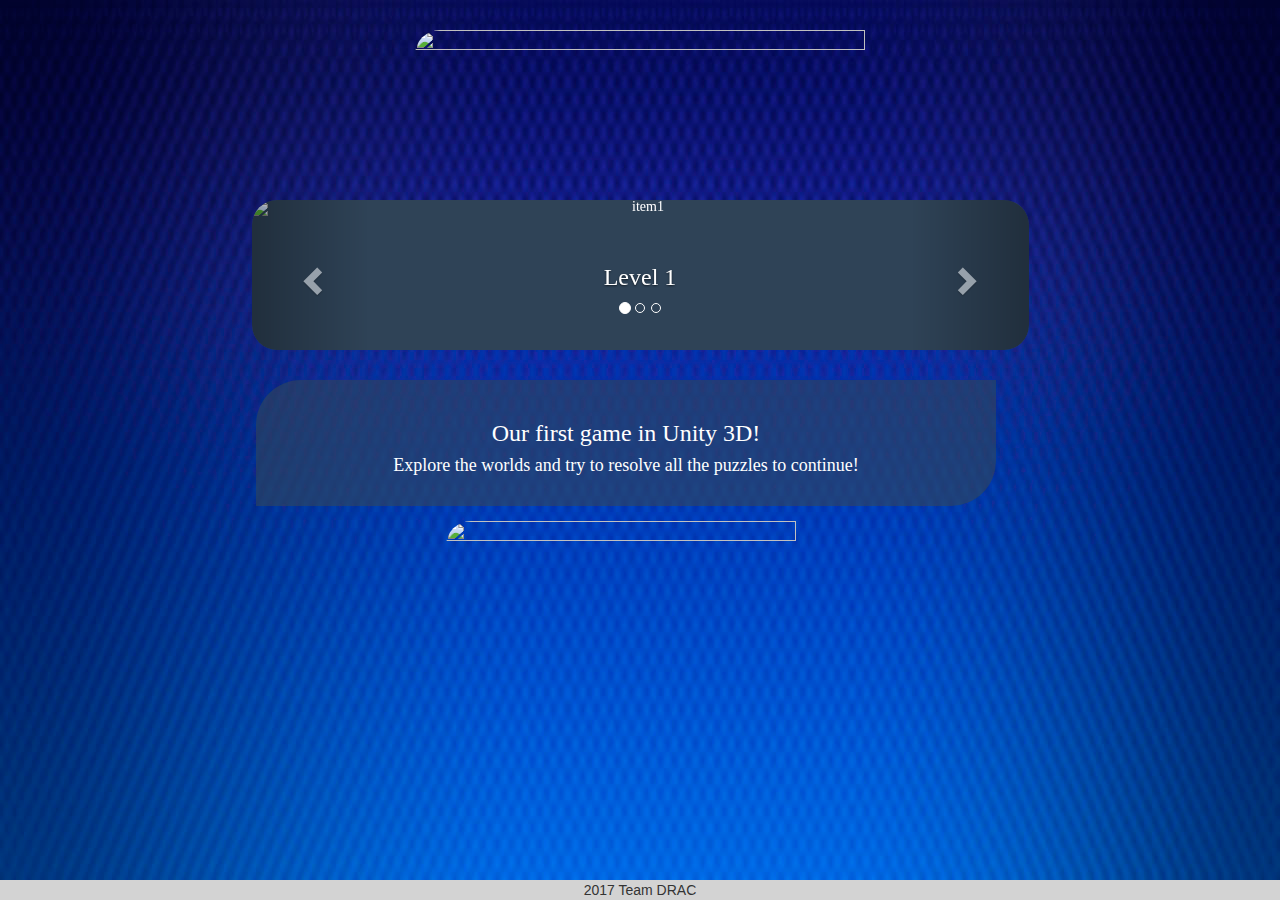
==== htmls/aregularday.html @ ffb23795 "Add files via upload" ====
<!DOCTYPE html>
<html lang="en">
<head>  
	<meta name="author" content="Carolina Damián Fernández">
    	<meta name="description" content="A Regular Day"> 
	<link rel = "icon" href = "../src/queso.png">
	
    	<meta charset="utf-8">
   	 <meta http-equiv="X-UA-Compatible" content="IE=edge">
   	 <meta name="viewport" content="width=device-width, initial-scale=1">
  	 <title>Ratizide</title>
  	 <!-- Añadimos librerías JQuery, Bootstrap y archivo CSS --> 
	<link rel="stylesheet" href="https://maxcdn.bootstrapcdn.com/bootstrap/3.3.7/css/bootstrap.min.css">
	<link rel="stylesheet" href="../css/style.css" >
	<script src="https://ajax.googleapis.com/ajax/libs/jquery/1.12.4/jquery.min.js"></script>
	<script src="https://maxcdn.bootstrapcdn.com/bootstrap/3.3.7/js/bootstrap.min.js"></script>
		
</head>
 <body>
  	<div class="container ">
		<div class="container-ratonera">
			 <!-- Título del juego --> 
			<img class="img-responsive center-block " src="../src/tituloJuegoDay.png" height ="150" width="450"> </img>
			
				
		<!-- =================      CAROUSEL     ==================== -->
		<!-- El carousel muestra imágenes del juego. Puede pasar de imagen automáticamente o navegar por ellas con las flechas laterales. --> 
		<div class="fila-carousel center-block col-lg-12 ">
			<div id="myCarousel" class="carousel slide" data-ride="carousel">
			  <ol class="carousel-indicators">
				<li data-target="#myCarousel" data-slide-to="0" class="active"></li>
				<li data-target="#myCarousel" data-slide-to="1"></li>
				<li data-target="#myCarousel" data-slide-to="2"></li>
			  </ol>

			  <div class="carousel-inner">
				<div class="item active">
					<img alt="item1" src="../src/oficina.png" />
					<div class="carousel-caption">
						<h3>Level 1</h3>
					</div>
				</div>

				<div class="item">
					<img alt="item2" src="../src/isla.png" />
					<div class="carousel-caption">
						<h3>Level 2</h3>
					</div>
				</div>

				<div class="item">
					<img alt="item3" src="../src/desierto.png" />
					<div class="carousel-caption">
						<h3>Level 3</h3>
					</div>
				</div>
			  </div>
				
			   <!--Flechas de desplazamiento --> 
			  <a class="carousel-control left" href="#myCarousel" data-slide="prev">
				<span class="glyphicon glyphicon-chevron-left"></span>
			  </a>
			  <a class="carousel-control right" href="#myCarousel" data-slide="next">
				<span class="glyphicon glyphicon-chevron-right"></span>
			  </a>
			</div>
		</div>  <!-- FIN CAROUSEL --> 
			

		<div class="contenido-fila center-block col-lg-12">
			 	 <!-- Descripción del juego --> 									
				<div class="descripcion-imagen col-lg-8 col-md-8 col-sm-7 col-xs-8">
					<h3>Our first game in Unity 3D!</h3>
					<h4>Explore the worlds and try to resolve all the puzzles to continue! </h4>				
				</div>
			
		</div>
			
		 <!-- Al hacer click en el botón, nos lleva al menñu de inicio del juego--> 
		<div class="contenido-fila center-block col-md-8 col-xs-8" >	
			<a class="botonPlay center-block" href='https://teamdrac.itch.io/a-regular-day' target='_blank' ">
				<img class="img-responsive center-block" src="../src/botonPlayDay.png" height ="150" width="350"> </img>
			</a>
		</div>

	
		</div> 
	</div> <!-- FIN CONTAINER  -->
	
	 <!-- Pie de página fijo --> 
	<footer class="site-footer fixed-bottom col-md-10 col-xs-8">
		<p background: white; > 2017 Team DRAC </p>	
	</footer> 	
	
 </body>  
</html>
---- css/style.css ----
html{
			background-image: url('../src/background.jpg') ;
			-webkit-background-size: cover;
			-moz-background-size: cover;
		}
		
		body{
			background-color: transparent;
		}
		
		
		
		
		
		.container-ratonera{
			text-align: center;
			margin-top:30px;
			color: #FFFFFF;
			font-family: "Georgia";
		}
		
		
		
		
		.navbar{
			color: #FFFFFF;
		}

		.tab-content.hide{
			display: none;
		}
		
		.tab-content.active{
			display: block;
		}		
		
		
		.titulo-home{
			text-align: center;
			margin-top:70px;
			color: #FFFFFF;
			font-family: "Georgia";
		}
		
		.titulo-about{
			text-align: center;
			margin-top:75px;
			color: #FFFFFF;
			font-family: "Georgia";
		}
		
		.descripcion-grupo{			
			margin-top: 25px;
			margin-left: 13%;	
			background-color: rgba(50, 70, 90, 0.6);			
			border-radius: 45px 0px 45px 0px;
			padding: 10px;
			color: #FFFFFF;
			text-align: center;
			font-family: "Georgia";
		}	
		
		.fila-perfiles{
			margin-top: 50px;
			margin-left:8%;	
		}
		
		
		.perfiles{
			text-align: center;
			margin-left:5%;	
						
		}		
		
		.imagen-perfil{
			 margin-left:10%;				
		}
	
		.descripcion{			
			margin-top: 25px;
			margin-left:10%;	
			background-color: rgba(50, 70, 90, 0.6);			
			border-radius: 45px 0px 45px 0px;
			padding: 3px;
			color: #FFFFFF;
			text-align: center;
			font-family: "Georgia";
			margin-bottom: 70px;
		}	
		
		
		.titulo-contact{
			margin-top:70px;
			color: #FFFFFF;
			font-family: "Georgia";
			text-align: center;
		}
		
		.contactar{		
			text-align: center;
			margin-top: 10%;
			margin-left: 20%;
			margin-right: 20%;
		}	
		
		
		
		.rrss:hover {
			-webkit-transform:scale(1.25); /* Safari and Chrome */
			-moz-transform:scale(1.25); /* Firefox */
			-ms-transform:scale(1.25); /* IE 9 */
			-o-transform:scale(1.25); /* Opera */
			 transform:scale(1.25);
		}
		
		.fila-carousel{
			margin-top: 20px;
		}
			

		
		.carousel{
			overflow: hidden;
			background: #2f4357;
			border-radius: 25px 25px 25px 25px;
			margin-top: 25px;				
			margin-left:45px;
			max-height: 700px;
			min-height: 150px; 
		}
		
		.carousel-control.left{
			background: -webkit-linear-gradient(right, rgba(0, 0, 0, .001) 0%, rgba(0, 0, 0, .6) 100%);			
			border-radius: 25px 0px 0px 25px;
			
		}
		.carousel-control.right{			
			background: -webkit-linear-gradient(left, rgba(0, 0, 0, .001) 0%, rgba(0, 0, 0, .6) 100%);
			border-radius: 0px 25px 25px 0px;			
		}
		
		
		.carousel .item{						
			overflow: hidden;		
			min-height: 150px;  /*Evita que el carrusel se distorsione si por alguna razón la imagen no se carga*/
			margin: 0 auto;
		}
		
		.carousel .item img{
			/*height: 100%;
			width: 100%;*/
			min-height: 150px;
			min-width: 150px;
			border-radius: 25px 25px 25px 25px;
			margin: 0 auto; /* Alinea la imagen horizontalmente al centro */
		}
				
		.thumbnail {
			border-radius: 18px 18px 20px 20px;
			box-shadow: 10px 10px black;
			margin: 0 auto;
			margin-top: 50px;
			margin-left: 12%;
			margin-bottom: 5%;
			max-width: 400px;
			min-width: 140px;
		}
		
		.thumbnail:hover {
			 transform:scale(1.10);
		}
		
				
		.imagenes{
			margin-top: 15px;	
			margin-left: 15%;
			width:  40%; 
			height: 90%; 
			max-height: 400px;
			max-width: 300px;
			min-width:  120px;
		}
		
		
		.contenido-fila{ 
			left: 15%;
		}
			
		
		.img-responsive{			
			border-radius: 25px 0px 25px 0px;
		}	


		.img-responsive:hover {			
			-webkit-transform:scale(1.10);
			-moz-transform:scale(1.10);
		}
		
		.modal-dialog {
			max-height: 2160px;
			max-width: 1500px;
			/*overflow-y: auto;*/
		}
		
		.div{
			color:#c0c0c0;
		}
		
		
		
		
		.descripcion-imagen{
			margin-top: 30px;
			margin-bottom:15px;
			background-color: rgba(50, 70, 90, 0.6);			
			border-radius: 45px 0px 45px 0px;
			text-align: center;
			padding: 20px;
			color: #FFFFFF;
			font-family: "Georgia";
		}	
		
		
		
		.botonPlay{			
		margin-bottom: 30px;
		min-width: 120px;
					
		}	
		
		
		.site-footer{
			position: fixed;
			bottom: 0;
			height: 20px;			
			width: 100%;			
			background-color: lightgrey; 
			text-align: center;
		}
		
		.carruselFooter{
			position: absolute;
			left:50%;
			margin-right: -50%;
			transform: translate(-50%, 0%);
		}
		
		#myCarousel {
			height: 100%;			
			width: 70%;
			margin: 0 auto;
		}
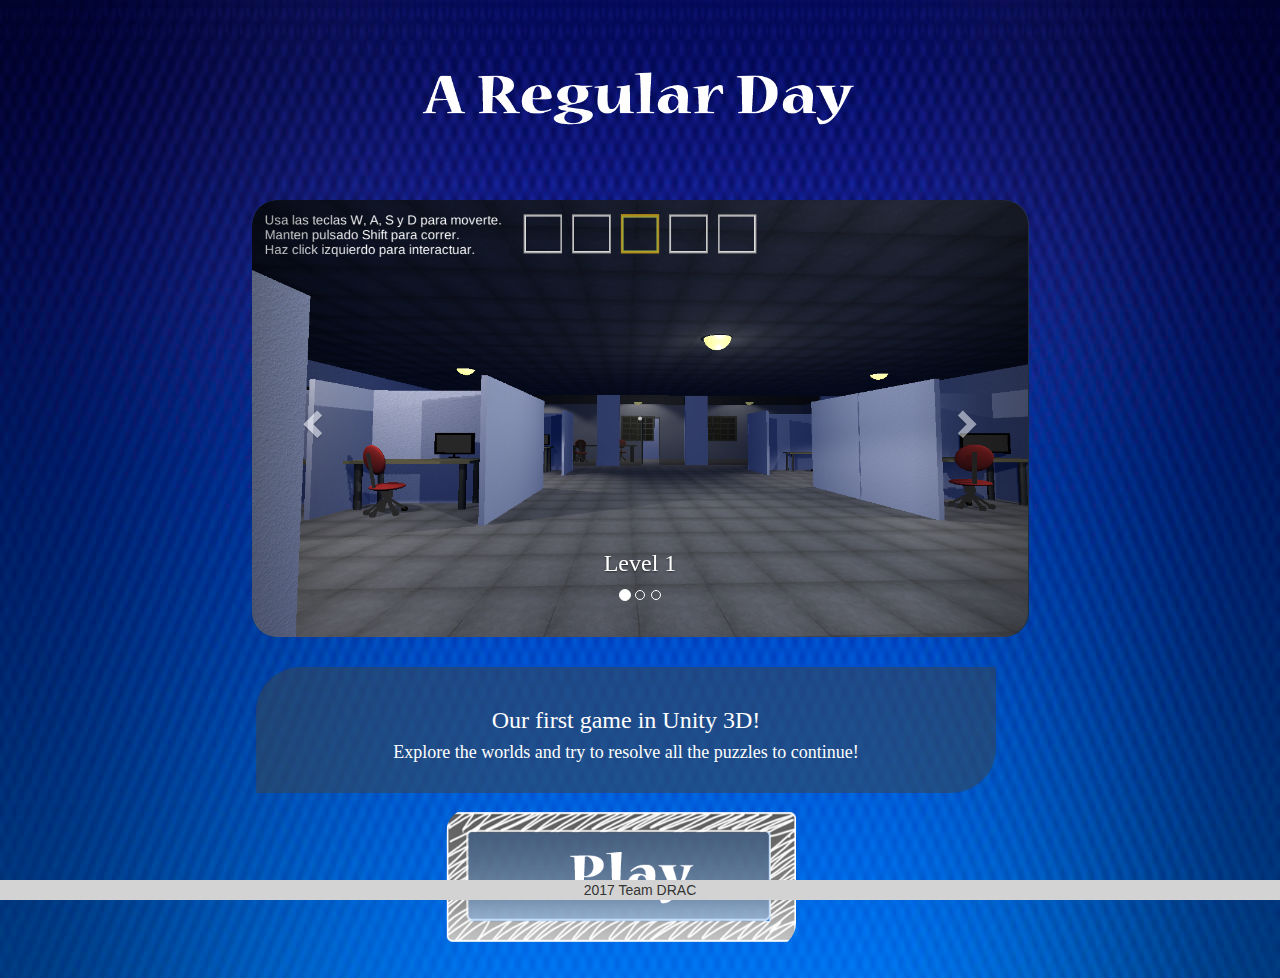
==== commit b38c5fb8: "Add files via upload" ====
--- a/htmls/aregularday.html
+++ b/htmls/aregularday.html
@@ -3,12 +3,12 @@
 <head>  
 	<meta name="author" content="Carolina Damián Fernández">
     	<meta name="description" content="A Regular Day"> 
-	<link rel = "icon" href = "../src/queso.png">
+	<link rel = "icon" href = "../src/icon.jpg">
 	
     	<meta charset="utf-8">
    	 <meta http-equiv="X-UA-Compatible" content="IE=edge">
    	 <meta name="viewport" content="width=device-width, initial-scale=1">
-  	 <title>Ratizide</title>
+  	 <title>A Regular Day</title>
   	 <!-- Añadimos librerías JQuery, Bootstrap y archivo CSS --> 
 	<link rel="stylesheet" href="https://maxcdn.bootstrapcdn.com/bootstrap/3.3.7/css/bootstrap.min.css">
 	<link rel="stylesheet" href="../css/style.css" >
